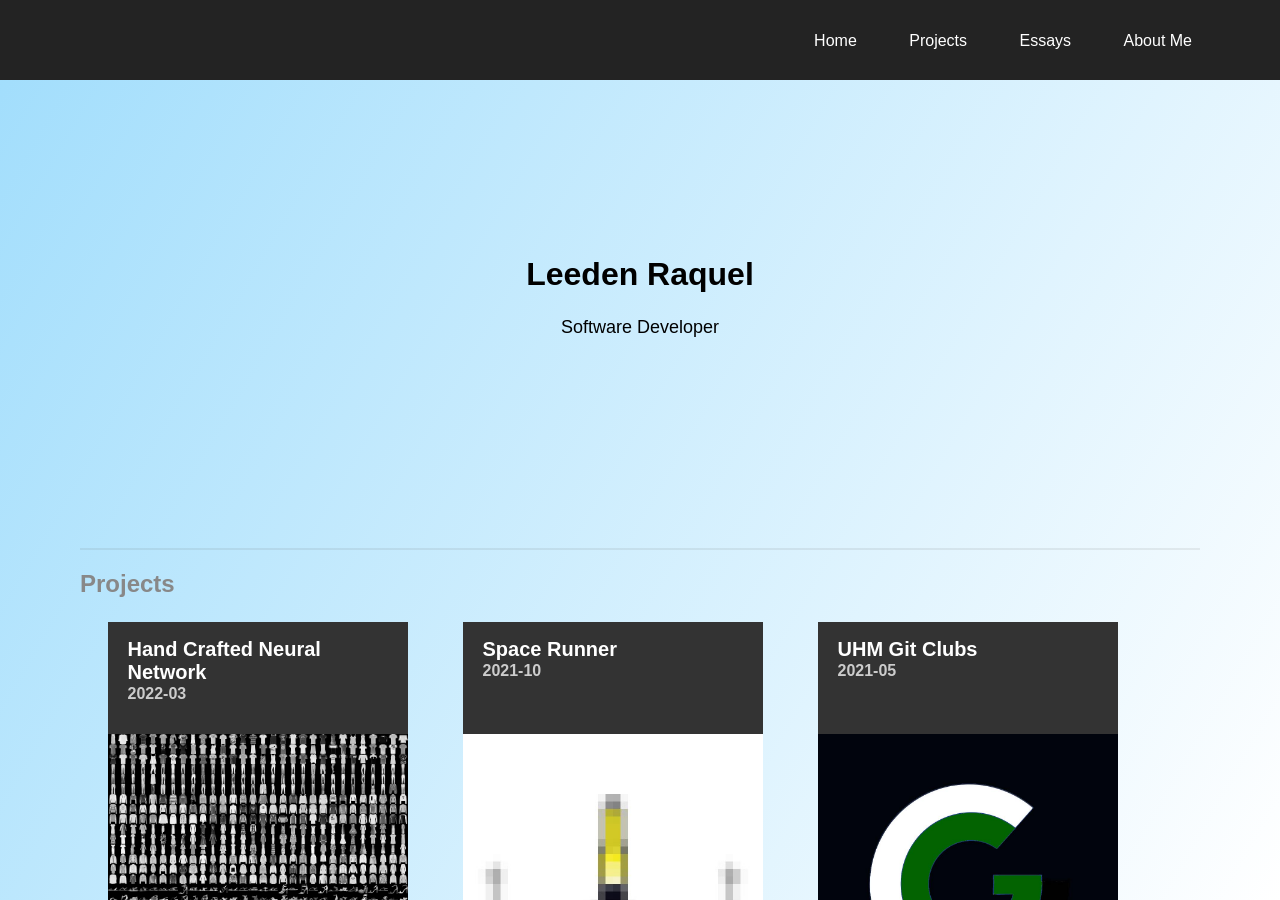
==== index.html @ 34efb91c "display about project html pages need to implement stylesheet" ====
<!-- THIS FILE IS PROGRAMATICALLY GENERATED, CHANGES TO THIS .html FILE WILL NOT SAVE-->
        <head>
            <title>Leeden R | Portfolio</title>
            <link rel="stylesheet" href="styles.css" /><link rel="stylesheet" href="home.css" /><link rel="stylesheet" href="projects/projects.css" />
            <link rel="icon" type="image/x-icon" href="images/favicon.png" />
            <meta name="viewport" content="width=device-width, initial-scale=1.0" />
        </head>
    <body><div class="background_image">
        <div class="navbar">
            <a class="menu_obj" href="#"><img class="inverted menu_button" src="images/menu.png" alt="menu button" /></a>
            <a class="navbar_obj" href="/">Home</a>
            <a class="navbar_obj" href="/projects/">Projects</a>
            <a class="navbar_obj" href="/essays/">Essays</a>
            <a class="navbar_obj" href="/about/">About Me</a>
        </div>
    <div class="site_body">
        <h1 class="centered" style="margin-top: 4em">Leeden Raquel</h1>
        <p class="centered about_body">Software Developer</p>
        <div class="hr"></div>
        <h2>Projects</h2>
        <div class="project_section">
    <a class="project_link" href="projects/neural-network.html"><div class="project_card"><p class="title">Hand Crafted Neural Network</p><p class="date">2022-03</p><img class="cover_image" src="images/fashion-mnist-sprite.png" /><p class="summary">A simple neural network without the use of common machine learning libraries.</p></div></a><a class="project_link" href="projects/space-runner.html"><div class="project_card"><p class="title">Space Runner</p><p class="date">2021-10</p><img class="cover_image" src="images/space-runner-cover.jpg" /><p class="summary">I created a simple game that uses the pygame api.</p></div></a><a class="project_link" href="projects/uhmgitclubs.html"><div class="project_card"><p class="title">UHM Git Clubs</p><p class="date">2021-05</p><img class="cover_image" src="images/uhm-git-clubs-logo-final.jpg" /><p class="summary">My team and I developed a web application that helps students at the University of Hawaii at Manoa find, join, and communicate with clubs that are available.</p></div></a>
        </div>
        <div class="hr"></div>
        <h2>Essays</h2>
        <div class="hr"></div>
    </div>
        <div class="footer">
            <div class="footer_col">
                <a class="sitemap_obj" href="/">Home</a>
                <a class="sitemap_obj" href="/projects/">Projects</a>
                <a class="sitemap_obj" href="/essays/">Essays</a>
                <a class="sitemap_obj" href="/about/">About Me</a>
            </div>
            <div class="footer_col">
                <a href="https://github.com/leedenkraquel"><img class="inverted footer_icon" src="images/github.png" alt="github logo" /></a>
                <a href="https://www.linkedin.com/in/leeden-raquel-398309183/"><img class="inverted footer_icon" src="images/linkedin.png" alt="linkedin logo" /></a>
            </div>
            <div class="footer_col">
                <p>Quote</p>
            </div>
        </div>
    </div></body>
---- styles.css ----
body {
    background-color: #eaf8ff;
    font-family: Arial;
    margin: 0;
    position: absolute;
    top: 0;
    bottom: 0;
    left: 0;
    right: 0;
}
.background_image {
    background-image: linear-gradient(120deg, #a0ddfc, #fff);
    height: 100%;
    overflow-y: scroll;
    overflow-x: hidden;
}
.navbar {
    color: #fff;
    background-color: #232323;
    left: 0;
    right: 0;
    height: 2em;
    padding-top: 2em;
    padding-bottom: 1em;
    padding-right: 3em;
    text-align: end;
    transition: 0.5s;
    z-index: 2;
}
.navbar_obj {
    display: inline;
    color: #fff;
    margin-right: 2em;
    padding: 0.5em;
    font-size: 16;
    text-decoration: none;
}
.navbar_obj:hover {
    color: #ccc;
}
.menu_obj {
    display: none;
    background-color: #232323;
    position: absolute;
    top: 0;
    right: 0;
    padding: 1em;
    transform: rotate(180deg);
    transition: 0.5s;
}
.site_body {
    padding-top: 3em;
    padding-left: 5em;
    padding-right: 5em;
    min-height: calc(100% - 15em);
}
@media screen and (max-width: 700px) {
    .navbar {
        position: absolute;
        height: auto;
        width: 0;
        top: 0;
        bottom: 0;
        left: auto;
        right: 0;
        padding-top: 3em;
        padding-right: 0;
        padding-bottom: 0;
        text-align: start;
    }
    .navbar_obj {
        display: block; 
        font-size: 0;
        margin-right: 0;
        padding-bottom: 0.5em;
        padding-left: 0.3em;
    }
    .navbar:focus-within {
        width: 7em;
    }
    .navbar:focus-within .navbar_obj {
        font-size: 20;
    }
    .menu_obj {
        display: block;
    }
    .menu_obj:focus {
        right: 6.9em;
    }
    .menu_obj:focus .menu_button{
        transform: rotate(540deg);
    }
    .menu_button {
        height: 24;
        transition: 1s;
    }
    .site_body {
        padding-top: 10em;
        padding-left: 1em;
        padding-right: 1em;
    }
}
.footer {
    background-color: #232323;
    color: #fff;
    height: 6em;
    display: grid;
    grid-template-columns: auto auto auto; 
    justify-items: center;
    align-items: center;
    font-size: 14;
    padding-top: 1em;
    padding-bottom: 1em;
}
.footer_col {
    width: 100%;
    border-right: 1px solid #555;
    text-align: center;
}
.sitemap_obj {
    padding-left: 30%;
    text-align: start;
    display: block;
    color: #fff;
    text-decoration: none;
}
.footer_icon {
    height: 2em;
    padding: 1em;
}
.inverted {
    filter: invert(1);
}
.hr {
    border-bottom: 2px solid #555;
    opacity: 0.1;
}
---- home.css ----
h2 {
    color: #888;
    margin-bottom: 1em;
}
.centered {
    text-align: center;
    justify-content: center;
}
.about_body {
    font-size: 18;
    min-height: 10em;
    margin-bottom: 3em;
    padding-left: 2em;
    padding-right: 2em;
    line-height: 1.5em;
}
.title {
    margin-top: 1em;
    margin-bottom: 0;
}
.date {
    color: #aaa;
    margin-top: 0;
    margin-bottom: 0;
}
.summary {
    margin-top: 0;
    margin-bottom: 0;
}
.labels {
    display: inline-block;
    background-color: #555;
    color: #aaa;
    border-radius: 4px;
    margin-top: 0;
    margin-bottom: 0;
    margin-right: 1px;
    padding-left: 2px;
    padding-right: 2px;
}
.link {
    display: block;
    color: #000;
    margin-top: 0;
    text-decoration: none;
}
.project_section {
    display: grid;
    justify-items: center;
    row-gap: 1em;
    padding-bottom: 1em;
    grid-template-columns: auto auto auto auto;  
}
@media screen and (max-width: 1200px) {
    .project_section {
        grid-template-columns: auto auto auto;
    }
}
@media screen and (max-width: 900px) {
    .project_section {
        grid-template-columns: auto auto;
    }
}
@media screen and (max-width: 600px) {
    .project_section {
        grid-template-columns: auto;
    }
}
---- projects/projects.css ----
.title {
    color: #fff;
    font-size: 20;
    font-weight: bold;
    text-align: start;
    margin-top: 0;
    margin-bottom: 0;
    margin-left: 1em;
    margin-right: 1em;
}
.date {
    color: #ccc;
    font-weight: 800;
    text-align: start;
    margin-top: 1px;
    margin-left: 20px;
}
.cover_image {
    position: absolute;
    bottom: 0;
    left: 0;
    width: 300px;
    z-index: 1;
}
.summary {
    background-color: #333;
    color: #fff;
    text-align: center;
    margin: 0;
    padding-top: 10em;
    padding-left: 1em;
    padding-right: 1em;
    position: absolute;
    top: 0;
    bottom: 0;
    left: 0;
    right: 0;
    opacity: 0%;
    transition: 0.5s;
    z-index: 2;
}
.summary:hover {
    opacity: 100%;
}
.project_page {
    display: grid;
    justify-items: center;
    row-gap: 2em;
    padding-bottom: 3em;
    grid-template-columns: auto auto auto auto;  
}
@media screen and (max-width: 1200px) {
    .project_page {
        grid-template-columns: auto auto auto;
    }
}
@media screen and (max-width: 900px) {
    .project_page {
        grid-template-columns: auto auto;
    }
}
@media screen and (max-width: 600px) {
    .project_page {
        grid-template-columns: auto;
    }
}
.project_card {
    background-color: #333;
    padding-top: 1em;
    padding-bottom: 1em;
    height: 380px;
    width: 300px;
    position: relative;
}
.project_card:hover {
    transform: translate(2px, -2px);
    box-shadow: -2px 2px 10px #222
}
.project_link {
    text-decoration: none;
}
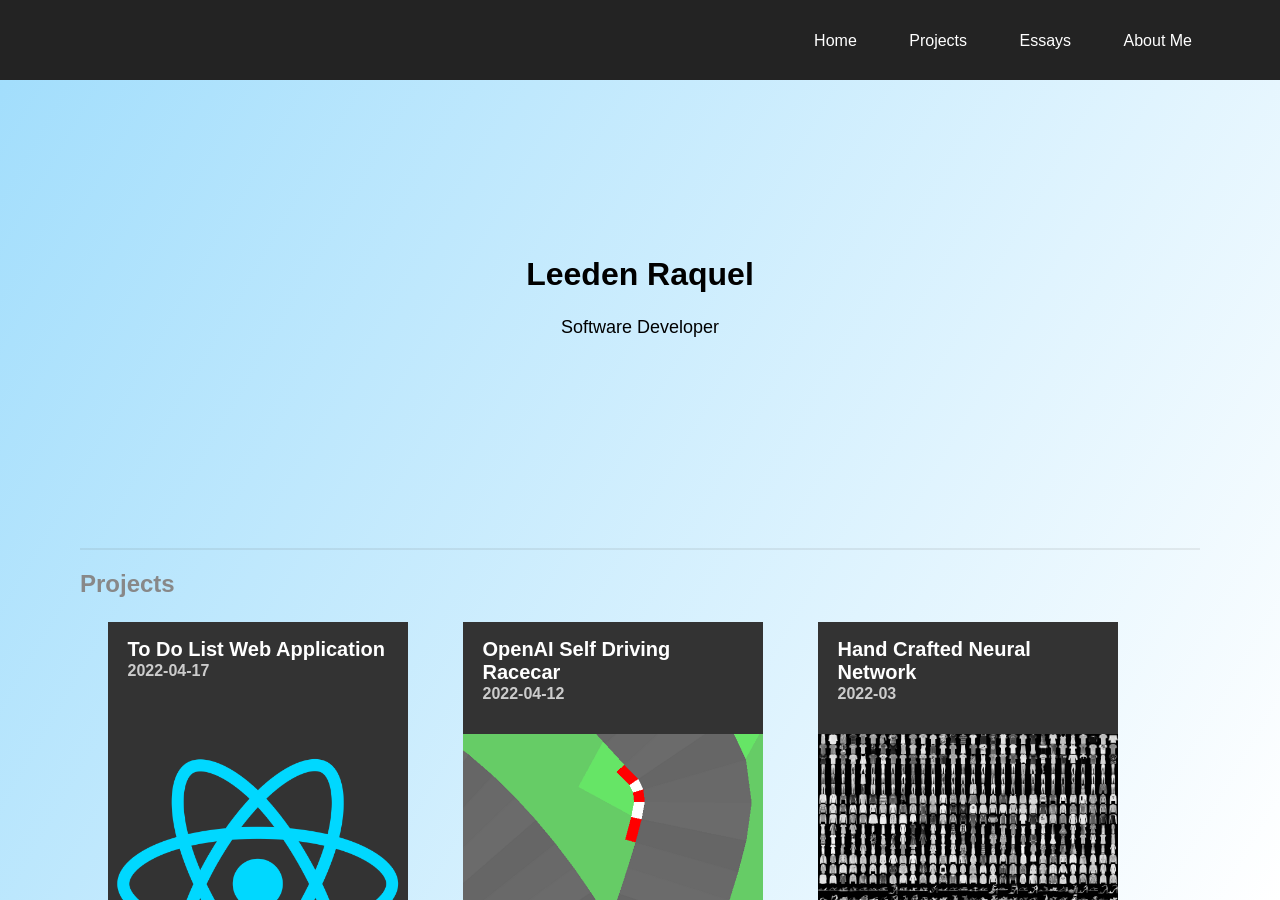
==== commit 77ef0116: "finished project page section" ====
--- a/index.html
+++ b/index.html
@@ -19,7 +19,7 @@
         <div class="hr"></div>
         <h2>Projects</h2>
         <div class="project_section">
-    <a class="project_link" href="projects/neural-network.html"><div class="project_card"><p class="title">Hand Crafted Neural Network</p><p class="date">2022-03</p><img class="cover_image" src="images/fashion-mnist-sprite.png" /><p class="summary">A simple neural network without the use of common machine learning libraries.</p></div></a><a class="project_link" href="projects/space-runner.html"><div class="project_card"><p class="title">Space Runner</p><p class="date">2021-10</p><img class="cover_image" src="images/space-runner-cover.jpg" /><p class="summary">I created a simple game that uses the pygame api.</p></div></a><a class="project_link" href="projects/uhmgitclubs.html"><div class="project_card"><p class="title">UHM Git Clubs</p><p class="date">2021-05</p><img class="cover_image" src="images/uhm-git-clubs-logo-final.jpg" /><p class="summary">My team and I developed a web application that helps students at the University of Hawaii at Manoa find, join, and communicate with clubs that are available.</p></div></a>
+    <a class="project_link" href="projects/to-do-list.html"><div class="project_card"><p class="title">To Do List Web Application</p><p class="date">2022-04-17</p><img class="cover_image" src="images/react-logo.png" /><div class="project_card_overlay"><p class="summary">A web app that was able to house the to do lists of multiple users.</p><p class="label">Javascript</p><p class="label">AWS</p><p class="label">ReactJS</p></div></div></a><a class="project_link" href="projects/racecar.html"><div class="project_card"><p class="title">OpenAI Self Driving Racecar</p><p class="date">2022-04-12</p><img class="cover_image" src="images/racecar-cover.png" /><div class="project_card_overlay"><p class="summary">A neural network that drives a racecar around a racetrack.</p><p class="label">Python</p><p class="label">Numpy</p><p class="label">Neural Networks</p><p class="label">Machine Learning</p><p class="label">Keras</p><p class="label">SKlearn</p></div></div></a><a class="project_link" href="projects/neural-network.html"><div class="project_card"><p class="title">Hand Crafted Neural Network</p><p class="date">2022-03</p><img class="cover_image" src="images/fashion-mnist-sprite.png" /><div class="project_card_overlay"><p class="summary">A simple neural network without the use of common machine learning libraries.</p><p class="label">Python</p><p class="label">Numpy</p><p class="label">Neural Networks</p><p class="label">Machine Learning</p></div></div></a>
         </div>
         <div class="hr"></div>
         <h2>Essays</h2>
--- a/styles.css
+++ b/styles.css
@@ -52,7 +52,7 @@
     padding-top: 3em;
     padding-left: 5em;
     padding-right: 5em;
-    min-height: calc(100% - 15em);
+    min-height: calc(100% - 11em);
 }
 @media screen and (max-width: 700px) {
     .navbar {
@@ -95,7 +95,7 @@
         transition: 1s;
     }
     .site_body {
-        padding-top: 10em;
+        padding-top: 5em;
         padding-left: 1em;
         padding-right: 1em;
     }
--- a/projects/projects.css
+++ b/projects/projects.css
@@ -20,11 +20,10 @@
     bottom: 0;
     left: 0;
     width: 300px;
-    z-index: 1;
+    z-index: 0;
 }
-.summary {
+.project_card_overlay {
     background-color: #333;
-    color: #fff;
     text-align: center;
     margin: 0;
     padding-top: 10em;
@@ -37,9 +36,22 @@
     right: 0;
     opacity: 0%;
     transition: 0.5s;
-    z-index: 2;
 }
-.summary:hover {
+.summary {
+    color: #fff;
+}
+.label {
+    display: inline-block;
+    background-color: #999;
+    color: #fff;
+    border-radius: 4px;
+    margin-top: 0;
+    margin-bottom: 0;
+    margin-right: 3px;
+    padding-left: 2px;
+    padding-right: 2px;
+}
+.project_card_overlay:hover {
     opacity: 100%;
 }
 .project_page {
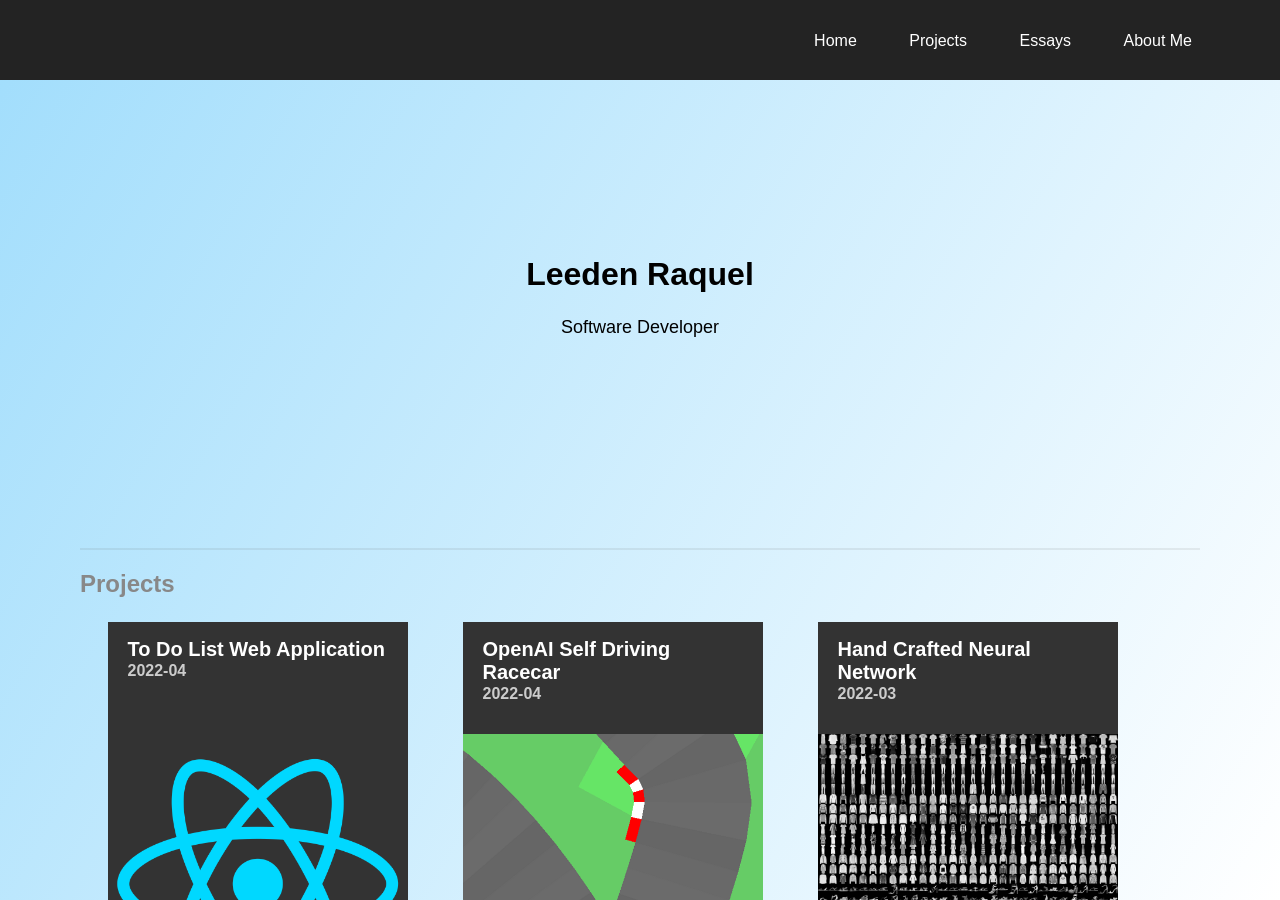
==== commit 781ce31d: "Continuous Integration Build" ====
--- a/index.html
+++ b/index.html
@@ -19,7 +19,7 @@
         <div class="hr"></div>
         <h2>Projects</h2>
         <div class="project_section">
-    <a class="project_link" href="projects/to-do-list.html"><div class="project_card"><p class="title">To Do List Web Application</p><p class="date">2022-04-17</p><img class="cover_image" src="images/react-logo.png" /><div class="project_card_overlay"><p class="summary">A web app that was able to house the to do lists of multiple users.</p><p class="label">Javascript</p><p class="label">AWS</p><p class="label">ReactJS</p></div></div></a><a class="project_link" href="projects/racecar.html"><div class="project_card"><p class="title">OpenAI Self Driving Racecar</p><p class="date">2022-04-12</p><img class="cover_image" src="images/racecar-cover.png" /><div class="project_card_overlay"><p class="summary">A neural network that drives a racecar around a racetrack.</p><p class="label">Python</p><p class="label">Numpy</p><p class="label">Neural Networks</p><p class="label">Machine Learning</p><p class="label">Keras</p><p class="label">SKlearn</p></div></div></a><a class="project_link" href="projects/neural-network.html"><div class="project_card"><p class="title">Hand Crafted Neural Network</p><p class="date">2022-03</p><img class="cover_image" src="images/fashion-mnist-sprite.png" /><div class="project_card_overlay"><p class="summary">A simple neural network without the use of common machine learning libraries.</p><p class="label">Python</p><p class="label">Numpy</p><p class="label">Neural Networks</p><p class="label">Machine Learning</p></div></div></a>
+    <a class="project_link" href="projects/to-do-list.html"><div class="project_card"><p class="title">To Do List Web Application</p><p class="date">2022-04</p><img class="cover_image" src="images/react-logo.png" /><div class="project_card_overlay"><p class="summary">A web app that was able to house the to do lists of multiple users.</p><p class="label">Javascript</p><p class="label">AWS</p><p class="label">ReactJS</p></div></div></a><a class="project_link" href="projects/racecar.html"><div class="project_card"><p class="title">OpenAI Self Driving Racecar</p><p class="date">2022-04</p><img class="cover_image" src="images/racecar-cover.png" /><div class="project_card_overlay"><p class="summary">A neural network that drives a racecar around a racetrack.</p><p class="label">Python</p><p class="label">Numpy</p><p class="label">Neural Networks</p><p class="label">Machine Learning</p><p class="label">Keras</p><p class="label">SKlearn</p></div></div></a><a class="project_link" href="projects/neural-network.html"><div class="project_card"><p class="title">Hand Crafted Neural Network</p><p class="date">2022-03</p><img class="cover_image" src="images/fashion-mnist-sprite.png" /><div class="project_card_overlay"><p class="summary">A simple neural network without the use of common machine learning libraries.</p><p class="label">Python</p><p class="label">Numpy</p><p class="label">Neural Networks</p><p class="label">Machine Learning</p></div></div></a>
         </div>
         <div class="hr"></div>
         <h2>Essays</h2>
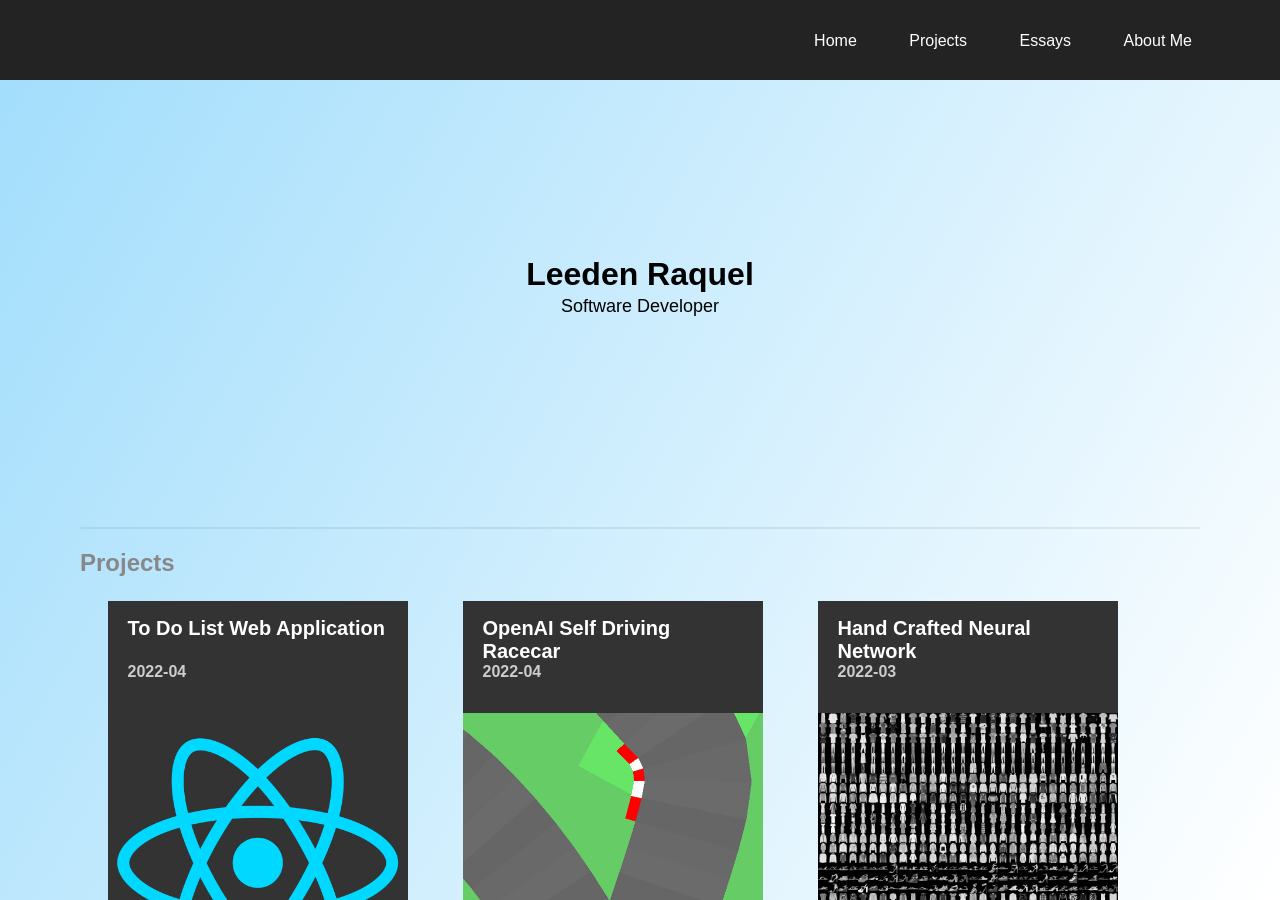
==== commit 61eab0cd: "update home page" ====
--- a/index.html
+++ b/index.html
@@ -1,7 +1,7 @@
 <!-- THIS FILE IS PROGRAMATICALLY GENERATED, CHANGES TO THIS .html FILE WILL NOT SAVE-->
         <head>
             <title>Leeden R | Portfolio</title>
-            <link rel="stylesheet" href="styles.css" /><link rel="stylesheet" href="home.css" /><link rel="stylesheet" href="projects/projects.css" />
+            <link rel="stylesheet" href="styles.css" /><link rel="stylesheet" href="home.css" /><link rel="stylesheet" href="projects/projects.css" /><link rel="stylesheet" href="essays/essays.css" />
             <link rel="icon" type="image/x-icon" href="images/favicon.png" />
             <meta name="viewport" content="width=device-width, initial-scale=1.0" />
         </head>
@@ -23,6 +23,8 @@
         </div>
         <div class="hr"></div>
         <h2>Essays</h2>
+        <div class="essay_section">
+    <a class="essay_link" href="essays/getting-it-done.html"><div class="essay_card"><p class="title">The Minor Details of Software Engineering</p><p class="date">2021-05</p><p class="summary">Any person who has gone through education knows of projects. Often people see projects in just the light of school projects. However, projects bleed through schooling into the workforce in nearly every career. Making a new billboard design, introducing a bug fix in a program, or performing a mass sanitization of a workspace, can all be considered projects. For the scope of software engineering, a project is usually considered to be the end product that is delivered to the consumer. The project is often built up in the form of many smaller tasks, these tasks may be small, but there are often an extremely large number of them. The amount of time it would take a single person to complete all these tasks is simply not efficient. Instead, most projects are handled by a group. But, the problem with working as a group is the coordination and organization required to accomplish the goal well. </p><div class="labels_section"><p class="label">Software Engineering</p><p class="label">Project Management</p><p class="label">Ethics</p></div></div></a><a class="essay_link" href="essays/design-patterns.html"><div class="essay_card"><p class="title">Importance of Design Patterns</p><p class="date">2021-04</p><p class="summary">Many software developers and engineers know that there are a few guidelines that should be followed when making a program. These include things like formatting, coding style, and design patterns. These are just some of the many properties that programmers keep in mind when making their programs. Although there are many, this essay will discuss design patterns, what they are, why they are useful, and some examples.</p><div class="labels_section"><p class="label">Software Engineering</p></div></div></a><a class="essay_link" href="essays/ui-development.html"><div class="essay_card"><p class="title">Who uses UI?</p><p class="date">2021-02</p><p class="summary">This is a webpage, and a rather basic one at it. Many people who peruse the web rarely see a webpage that looks like this because people who develop webpages usually have standards for themselves. Webpages are known to look much better than this and have much more color, style, attitude, and pazzazz. Take Google.com for example. This webpage is often a simple webpage but on rather frequent occasions becomes a digital mural to some day, person, or event. This is what is known as UI design. A user-interface design, made to interact with the user. However, if you've ever tried to make a webpage yourself, a simple website like the Google has made famous is not necessarily a simple task.</p><div class="labels_section"><p class="label">Software Engineering</p><p class="label">UI</p><p class="label">Web Design</p></div></div></a></div>
         <div class="hr"></div>
     </div>
         <div class="footer">
--- a/styles.css
+++ b/styles.css
@@ -135,3 +135,52 @@
     border-bottom: 2px solid #555;
     opacity: 0.1;
 }
+
+.ui:active {
+    position: absolute;
+    top: 10%;
+    left: 0;
+    height: auto;
+    width: auto;
+    max-width: 100%;
+    background-color: #ddd;
+}
+.fluid {
+    width: 100%;
+}
+.rounded {
+    border-radius: 15px;
+}
+.circular {
+    aspect-ratio: 1 / 1;
+    border-radius: 50%;
+}
+.left {
+    float: left;
+    margin-right: 1em;
+}
+.right {
+    float: right;
+    margin-left: 1em;
+}
+.tiny {
+    width: 5%;
+}
+.small {
+    width: 15%;
+}
+.medium {
+    width: 30%;
+}
+.large {
+    width: 75%;
+}
+.avatar {
+    height: 2em;
+    width: 2em;
+    border-radius: 50%;
+}
+.centered {
+    display: block;
+    margin: auto;
+}
--- a/home.css
+++ b/home.css
@@ -51,8 +51,18 @@
     padding-bottom: 1em;
     grid-template-columns: auto auto auto auto;  
 }
+.essay_section {
+    display: grid;
+    justify-items: center;
+    row-gap: 1em;
+    padding-bottom: 1em;
+    grid-template-columns: auto auto auto auto;  
+}
 @media screen and (max-width: 1200px) {
     .project_section {
+        grid-template-columns: auto auto auto;
+    }
+    .essay_section {
         grid-template-columns: auto auto auto;
     }
 }
@@ -60,9 +70,15 @@
     .project_section {
         grid-template-columns: auto auto;
     }
+    .essay_section {
+        grid-template-columns: auto auto;
+    }
 }
 @media screen and (max-width: 600px) {
     .project_section {
         grid-template-columns: auto;
     }
+    .essay_section {
+        grid-template-columns: auto;
+    }
 }
--- a/essays/essays.css
+++ b/essays/essays.css
@@ -0,0 +1,90 @@
+.title {
+    color: #fff;
+    font-size: 20;
+    font-weight: bold;
+    text-align: start;
+    height: 2.25em;
+    margin-top: 0;
+    margin-bottom: 0;
+    margin-left: 1em;
+    margin-right: 1em;
+}
+.date {
+    color: #ccc;
+    font-weight: 800;
+    text-align: start;
+    margin-top: 1px;
+    margin-left: 20px;
+}
+.cover_image {
+    position: absolute;
+    bottom: 0;
+    left: 0;
+    width: 300px;
+    z-index: 0;
+}
+.summary {
+    color: #fff;
+    height: 63%;
+    margin-bottom: 0.5em;
+    padding-top: 0.5em;
+    padding-left: 1em;
+    padding-right: 1em;
+    overflow-y: hidden;
+    border-top: 2px solid #555;
+}
+.labels_section {
+    margin-left: 1em;
+    margin-right: 1em;
+    padding-top: 0.5em;
+    border-top: 2px solid #555;
+}
+.label {
+    display: inline-block;
+    bottom: 0;
+    background-color: #999;
+    color: #fff;
+    border-radius: 4px;
+    margin-top: 0;
+    margin-bottom: 0;
+    margin-right: 3px;
+    padding-left: 2px;
+    padding-right: 2px;
+}
+.essay_page {
+    display: grid;
+    justify-items: center;
+    row-gap: 2em;
+    padding-bottom: 3em;
+    grid-template-columns: auto auto auto auto;  
+}
+@media screen and (max-width: 1200px) {
+    .essay_page {
+        grid-template-columns: auto auto auto;
+    }
+}
+@media screen and (max-width: 900px) {
+    .essay_page {
+        grid-template-columns: auto auto;
+    }
+}
+@media screen and (max-width: 600px) {
+    .essay_page {
+        grid-template-columns: auto;
+    }
+}
+.essay_card {
+    background-color: #333;
+    padding-top: 1em;
+    padding-bottom: 1em;
+    height: 380px;
+    width: 300px;
+    position: relative;
+}
+.essay_card:hover {
+    transform: translate(2px, -2px);
+    box-shadow: -2px 2px 10px #222
+}
+.essay_link {
+    text-decoration: none;
+}
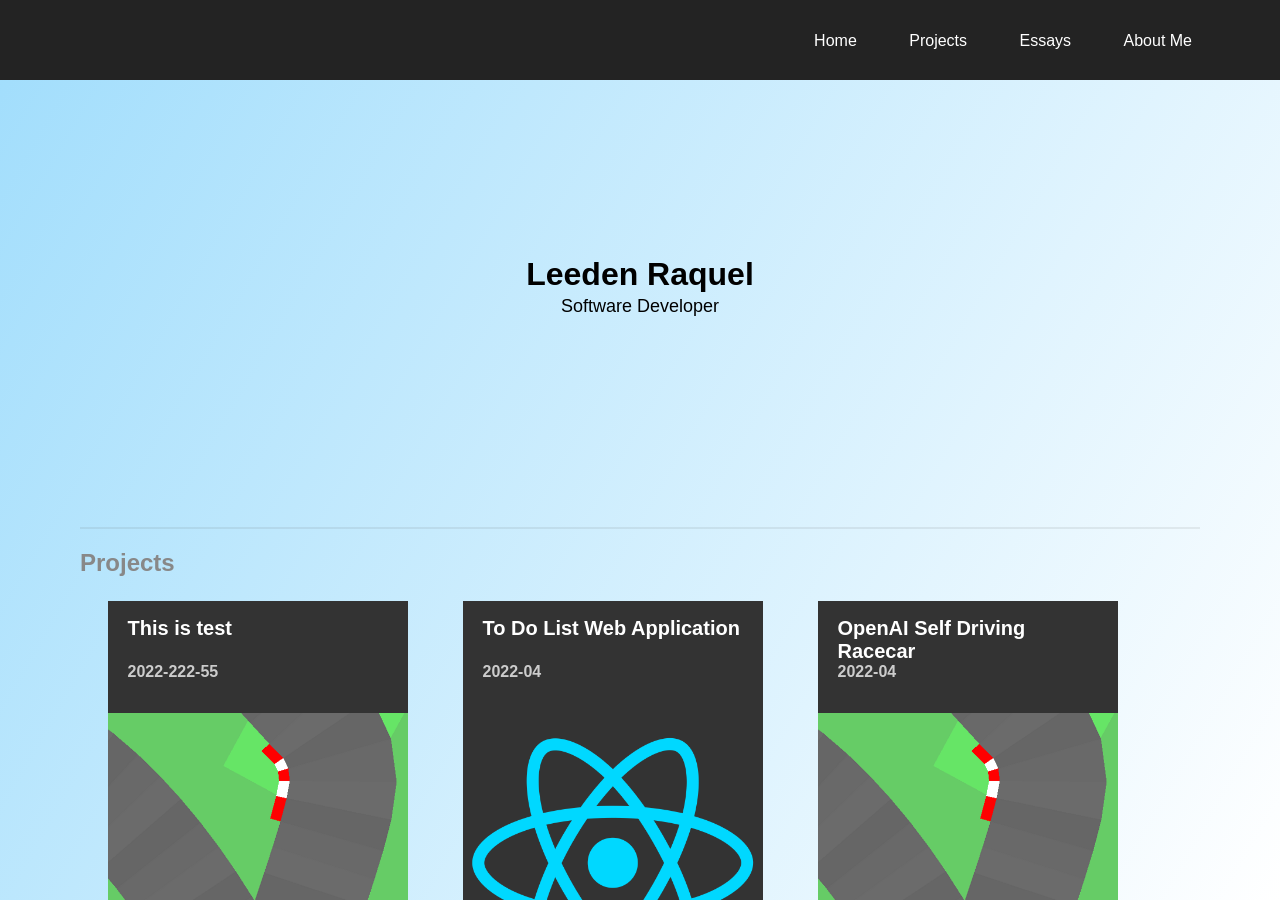
==== commit 5ded9ef0: "Continuous Integration Build" ====
--- a/index.html
+++ b/index.html
@@ -19,12 +19,14 @@
         <div class="hr"></div>
         <h2>Projects</h2>
         <div class="project_section">
-    <a class="project_link" href="projects/to-do-list.html"><div class="project_card"><p class="title">To Do List Web Application</p><p class="date">2022-04</p><img class="cover_image" src="images/react-logo.png" /><div class="project_card_overlay"><p class="summary">A web app that was able to house the to do lists of multiple users.</p><p class="label">Javascript</p><p class="label">AWS</p><p class="label">ReactJS</p></div></div></a><a class="project_link" href="projects/racecar.html"><div class="project_card"><p class="title">OpenAI Self Driving Racecar</p><p class="date">2022-04</p><img class="cover_image" src="images/racecar-cover.png" /><div class="project_card_overlay"><p class="summary">A neural network that drives a racecar around a racetrack.</p><p class="label">Python</p><p class="label">Numpy</p><p class="label">Neural Networks</p><p class="label">Machine Learning</p><p class="label">Keras</p><p class="label">SKlearn</p></div></div></a><a class="project_link" href="projects/neural-network.html"><div class="project_card"><p class="title">Hand Crafted Neural Network</p><p class="date">2022-03</p><img class="cover_image" src="images/fashion-mnist-sprite.png" /><div class="project_card_overlay"><p class="summary">A simple neural network without the use of common machine learning libraries.</p><p class="label">Python</p><p class="label">Numpy</p><p class="label">Neural Networks</p><p class="label">Machine Learning</p></div></div></a>
+    <a class="project_link" href="projects/test.html"><div class="project_card"><p class="title">This is  test</p><p class="date">2022-222-55</p><img class="cover_image" src="images/racecar-cover.png" /><div class="project_card_overlay"><p class="summary">This is a test to see if the project is generated properly</p><p class="label">Python</p></div></div></a><a class="project_link" href="projects/to-do-list.html"><div class="project_card"><p class="title">To Do List Web Application</p><p class="date">2022-04</p><img class="cover_image" src="images/react-logo.png" /><div class="project_card_overlay"><p class="summary">A web app that was able to house the to do lists of multiple users.</p><p class="label">Javascript</p><p class="label">AWS</p><p class="label">ReactJS</p></div></div></a><a class="project_link" href="projects/racecar.html"><div class="project_card"><p class="title">OpenAI Self Driving Racecar</p><p class="date">2022-04</p><img class="cover_image" src="images/racecar-cover.png" /><div class="project_card_overlay"><p class="summary">A neural network that drives a racecar around a racetrack.</p><p class="label">Python</p><p class="label">Numpy</p><p class="label">Neural Networks</p><p class="label">Machine Learning</p><p class="label">Keras</p><p class="label">SKlearn</p></div></div></a>
         </div>
+        <a class="see_more" href="projects/">See more...</a>
         <div class="hr"></div>
         <h2>Essays</h2>
         <div class="essay_section">
     <a class="essay_link" href="essays/getting-it-done.html"><div class="essay_card"><p class="title">The Minor Details of Software Engineering</p><p class="date">2021-05</p><p class="summary">Any person who has gone through education knows of projects. Often people see projects in just the light of school projects. However, projects bleed through schooling into the workforce in nearly every career. Making a new billboard design, introducing a bug fix in a program, or performing a mass sanitization of a workspace, can all be considered projects. For the scope of software engineering, a project is usually considered to be the end product that is delivered to the consumer. The project is often built up in the form of many smaller tasks, these tasks may be small, but there are often an extremely large number of them. The amount of time it would take a single person to complete all these tasks is simply not efficient. Instead, most projects are handled by a group. But, the problem with working as a group is the coordination and organization required to accomplish the goal well. </p><div class="labels_section"><p class="label">Software Engineering</p><p class="label">Project Management</p><p class="label">Ethics</p></div></div></a><a class="essay_link" href="essays/design-patterns.html"><div class="essay_card"><p class="title">Importance of Design Patterns</p><p class="date">2021-04</p><p class="summary">Many software developers and engineers know that there are a few guidelines that should be followed when making a program. These include things like formatting, coding style, and design patterns. These are just some of the many properties that programmers keep in mind when making their programs. Although there are many, this essay will discuss design patterns, what they are, why they are useful, and some examples.</p><div class="labels_section"><p class="label">Software Engineering</p></div></div></a><a class="essay_link" href="essays/ui-development.html"><div class="essay_card"><p class="title">Who uses UI?</p><p class="date">2021-02</p><p class="summary">This is a webpage, and a rather basic one at it. Many people who peruse the web rarely see a webpage that looks like this because people who develop webpages usually have standards for themselves. Webpages are known to look much better than this and have much more color, style, attitude, and pazzazz. Take Google.com for example. This webpage is often a simple webpage but on rather frequent occasions becomes a digital mural to some day, person, or event. This is what is known as UI design. A user-interface design, made to interact with the user. However, if you've ever tried to make a webpage yourself, a simple website like the Google has made famous is not necessarily a simple task.</p><div class="labels_section"><p class="label">Software Engineering</p><p class="label">UI</p><p class="label">Web Design</p></div></div></a></div>
+        <a class="see_more" href="essays/">See more...</a>
         <div class="hr"></div>
     </div>
         <div class="footer">
--- a/home.css
+++ b/home.css
@@ -81,4 +81,8 @@
     .essay_section {
         grid-template-columns: auto;
     }
+}
+.see_more {
+    display: block;
+    text-align: end;
 }
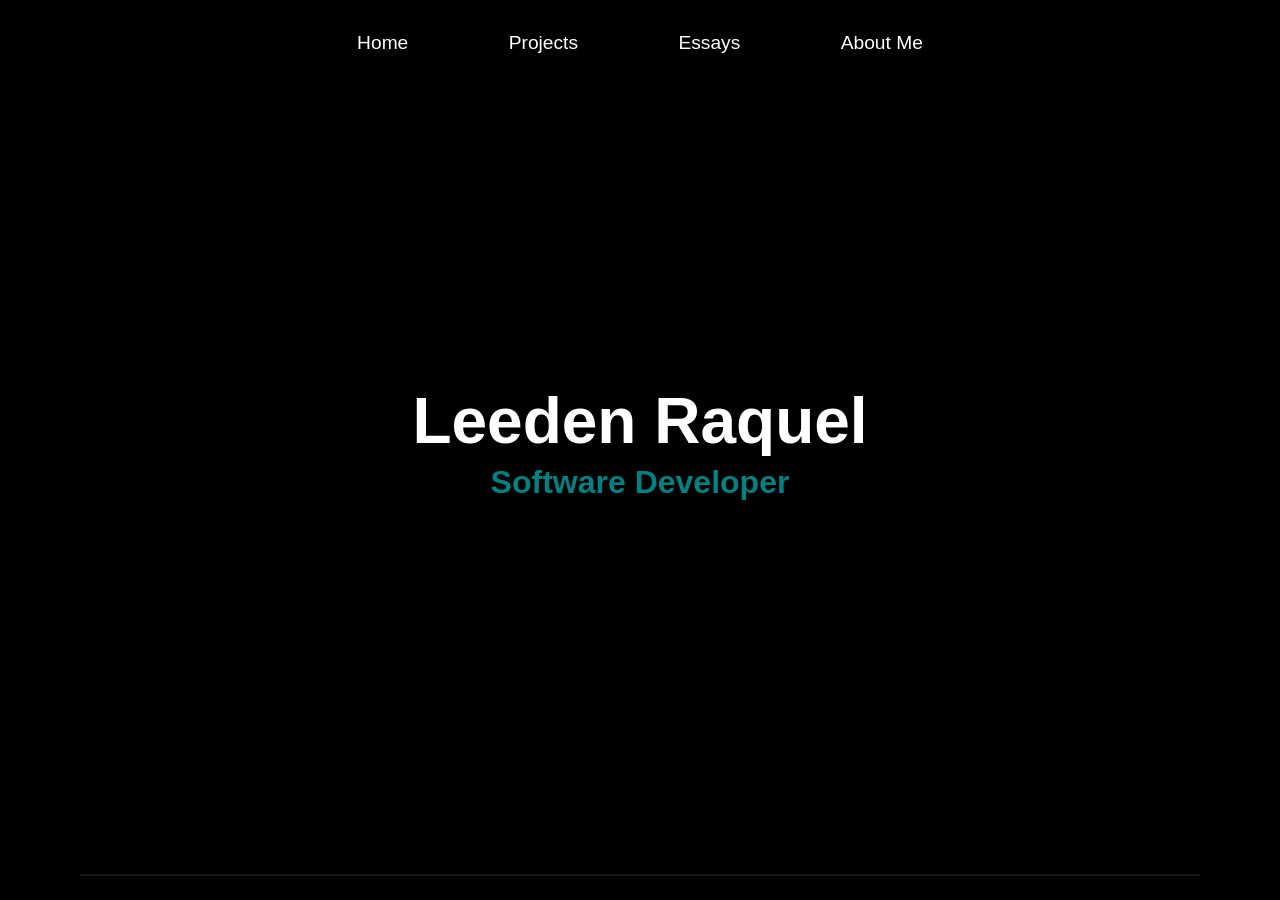
==== commit 149af2cf: "makeover" ====
--- a/index.html
+++ b/index.html
@@ -14,18 +14,20 @@
             <a class="navbar_obj" href="/about/">About Me</a>
         </div>
     <div class="site_body">
-        <h1 class="centered" style="margin-top: 4em">Leeden Raquel</h1>
-        <p class="centered about_body">Software Developer</p>
+        <div>
+            <h1 class="centered about_header">Leeden Raquel</h1>
+            <p class="centered about_body">Software Developer</p>
+        </div>
         <div class="hr"></div>
         <h2>Projects</h2>
         <div class="project_section">
-    <a class="project_link" href="projects/test.html"><div class="project_card"><p class="title">This is  test</p><p class="date">2022-222-55</p><img class="cover_image" src="images/racecar-cover.png" /><div class="project_card_overlay"><p class="summary">This is a test to see if the project is generated properly</p><p class="label">Python</p></div></div></a><a class="project_link" href="projects/to-do-list.html"><div class="project_card"><p class="title">To Do List Web Application</p><p class="date">2022-04</p><img class="cover_image" src="images/react-logo.png" /><div class="project_card_overlay"><p class="summary">A web app that was able to house the to do lists of multiple users.</p><p class="label">Javascript</p><p class="label">AWS</p><p class="label">ReactJS</p></div></div></a><a class="project_link" href="projects/racecar.html"><div class="project_card"><p class="title">OpenAI Self Driving Racecar</p><p class="date">2022-04</p><img class="cover_image" src="images/racecar-cover.png" /><div class="project_card_overlay"><p class="summary">A neural network that drives a racecar around a racetrack.</p><p class="label">Python</p><p class="label">Numpy</p><p class="label">Neural Networks</p><p class="label">Machine Learning</p><p class="label">Keras</p><p class="label">SKlearn</p></div></div></a>
+    <a class="project_link" href="projects/pokemon-gan.html"><div class="project_card"><p class="title">Pokemon GAN</p><p class="date">2022-05</p><img class="cover_image" src="images/generated-pokemon-0.png" /><div class="project_card_overlay"><p class="summary">A neural network that intended to create new pokemon that do not exist.</p><p class="label">Python</p><p class="label">Numpy</p><p class="label">Neural Networks</p><p class="label">Machine Learning</p><p class="label">Generative Adversarial Network</p></div></div></a><a class="project_link" href="projects/racecar.html"><div class="project_card"><p class="title">OpenAI Self Driving Racecar</p><p class="date">2022-04</p><img class="cover_image" src="images/racecar-cover.png" /><div class="project_card_overlay"><p class="summary">A neural network that drives a racecar around a racetrack.</p><p class="label">Python</p><p class="label">Numpy</p><p class="label">Neural Networks</p><p class="label">Machine Learning</p><p class="label">Keras</p><p class="label">SKlearn</p></div></div></a><a class="project_link" href="projects/neural-network.html"><div class="project_card"><p class="title">Hand Crafted Neural Network</p><p class="date">2022-03</p><img class="cover_image" src="images/fashion-mnist-sprite.png" /><div class="project_card_overlay"><p class="summary">A simple neural network without the use of common machine learning libraries.</p><p class="label">Python</p><p class="label">Numpy</p><p class="label">Neural Networks</p><p class="label">Machine Learning</p></div></div></a>
         </div>
         <a class="see_more" href="projects/">See more...</a>
         <div class="hr"></div>
         <h2>Essays</h2>
         <div class="essay_section">
-    <a class="essay_link" href="essays/getting-it-done.html"><div class="essay_card"><p class="title">The Minor Details of Software Engineering</p><p class="date">2021-05</p><p class="summary">Any person who has gone through education knows of projects. Often people see projects in just the light of school projects. However, projects bleed through schooling into the workforce in nearly every career. Making a new billboard design, introducing a bug fix in a program, or performing a mass sanitization of a workspace, can all be considered projects. For the scope of software engineering, a project is usually considered to be the end product that is delivered to the consumer. The project is often built up in the form of many smaller tasks, these tasks may be small, but there are often an extremely large number of them. The amount of time it would take a single person to complete all these tasks is simply not efficient. Instead, most projects are handled by a group. But, the problem with working as a group is the coordination and organization required to accomplish the goal well. </p><div class="labels_section"><p class="label">Software Engineering</p><p class="label">Project Management</p><p class="label">Ethics</p></div></div></a><a class="essay_link" href="essays/design-patterns.html"><div class="essay_card"><p class="title">Importance of Design Patterns</p><p class="date">2021-04</p><p class="summary">Many software developers and engineers know that there are a few guidelines that should be followed when making a program. These include things like formatting, coding style, and design patterns. These are just some of the many properties that programmers keep in mind when making their programs. Although there are many, this essay will discuss design patterns, what they are, why they are useful, and some examples.</p><div class="labels_section"><p class="label">Software Engineering</p></div></div></a><a class="essay_link" href="essays/ui-development.html"><div class="essay_card"><p class="title">Who uses UI?</p><p class="date">2021-02</p><p class="summary">This is a webpage, and a rather basic one at it. Many people who peruse the web rarely see a webpage that looks like this because people who develop webpages usually have standards for themselves. Webpages are known to look much better than this and have much more color, style, attitude, and pazzazz. Take Google.com for example. This webpage is often a simple webpage but on rather frequent occasions becomes a digital mural to some day, person, or event. This is what is known as UI design. A user-interface design, made to interact with the user. However, if you've ever tried to make a webpage yourself, a simple website like the Google has made famous is not necessarily a simple task.</p><div class="labels_section"><p class="label">Software Engineering</p><p class="label">UI</p><p class="label">Web Design</p></div></div></a></div>
+    <a class="essay_link" href="essays/neural-networks.html"><div class="essay_card"><p class="title">What are Neural Networks?</p><p class="date">2022-08</p><p class="summary">Since the creation of the computer in 1946, engineers have been innovating and improving on the basic design to the point where these computers are incomparable to those of the past. In the past, computers were considered to be tools to assist people in making complex calculations so that they might to their job better. In more recent years, we have developed computers to the point were we can expect them to do much more complex calculations. The most desirable of which is making decisions.</p><div class="labels_section"><p class="label">Machine Learning</p><p class="label">Artificial Intelligence</p></div></div></a><a class="essay_link" href="essays/getting-it-done.html"><div class="essay_card"><p class="title">The Minor Details of Software Engineering</p><p class="date">2021-05</p><p class="summary">Any person who has gone through education knows of projects. Often people see projects in just the light of school projects. However, projects bleed through schooling into the workforce in nearly every career. Making a new billboard design, introducing a bug fix in a program, or performing a mass sanitization of a workspace, can all be considered projects. For the scope of software engineering, a project is usually considered to be the end product that is delivered to the consumer. The project is often built up in the form of many smaller tasks, these tasks may be small, but there are often an extremely large number of them. The amount of time it would take a single person to complete all these tasks is simply not efficient. Instead, most projects are handled by a group. But, the problem with working as a group is the coordination and organization required to accomplish the goal well. </p><div class="labels_section"><p class="label">Software Engineering</p><p class="label">Project Management</p><p class="label">Ethics</p></div></div></a><a class="essay_link" href="essays/design-patterns.html"><div class="essay_card"><p class="title">Importance of Design Patterns</p><p class="date">2021-04</p><p class="summary">Many software developers and engineers know that there are a few guidelines that should be followed when making a program. These include things like formatting, coding style, and design patterns. These are just some of the many properties that programmers keep in mind when making their programs. Although there are many, this essay will discuss design patterns, what they are, why they are useful, and some examples.</p><div class="labels_section"><p class="label">Software Engineering</p></div></div></a></div>
         <a class="see_more" href="essays/">See more...</a>
         <div class="hr"></div>
     </div>
--- a/styles.css
+++ b/styles.css
@@ -1,5 +1,4 @@
 body {
-    background-color: #eaf8ff;
     font-family: Arial;
     margin: 0;
     position: absolute;
@@ -9,21 +8,18 @@
     right: 0;
 }
 .background_image {
-    background-image: linear-gradient(120deg, #a0ddfc, #fff);
+    background-color: #000;
     height: 100%;
     overflow-y: scroll;
     overflow-x: hidden;
 }
 .navbar {
-    color: #fff;
-    background-color: #232323;
     left: 0;
     right: 0;
     height: 2em;
     padding-top: 2em;
     padding-bottom: 1em;
-    padding-right: 3em;
-    text-align: end;
+    text-align: center;
     transition: 0.5s;
     z-index: 2;
 }
@@ -31,16 +27,17 @@
     display: inline;
     color: #fff;
     margin-right: 2em;
+    margin-left: 2em;
     padding: 0.5em;
-    font-size: 16;
+    font-size: 1.2rem;
     text-decoration: none;
+    transition: 0.5s;
 }
 .navbar_obj:hover {
-    color: #ccc;
+    color: teal;
 }
 .menu_obj {
     display: none;
-    background-color: #232323;
     position: absolute;
     top: 0;
     right: 0;
@@ -49,6 +46,7 @@
     transition: 0.5s;
 }
 .site_body {
+    color: #fff;
     padding-top: 3em;
     padding-left: 5em;
     padding-right: 5em;
@@ -70,7 +68,7 @@
     }
     .navbar_obj {
         display: block; 
-        font-size: 0;
+        margin-left: 0;
         margin-right: 0;
         padding-bottom: 0.5em;
         padding-left: 0.3em;
@@ -79,7 +77,7 @@
         width: 7em;
     }
     .navbar:focus-within .navbar_obj {
-        font-size: 20;
+        font-size: 1.2rem;
     }
     .menu_obj {
         display: block;
@@ -101,14 +99,13 @@
     }
 }
 .footer {
-    background-color: #232323;
     color: #fff;
     height: 6em;
     display: grid;
     grid-template-columns: auto auto auto; 
     justify-items: center;
     align-items: center;
-    font-size: 14;
+    font-size: 0.9rem;
     padding-top: 1em;
     padding-bottom: 1em;
 }
@@ -123,16 +120,23 @@
     display: block;
     color: #fff;
     text-decoration: none;
+    transition: 0.5s;
+}
+.sitemap_obj:hover {
+    color: teal;
 }
 .footer_icon {
     height: 2em;
     padding: 1em;
 }
+.footer_icon:hover {
+    -webkit-mask-image: linear-gradient(black, transparent)
+}
 .inverted {
     filter: invert(1);
 }
 .hr {
-    border-bottom: 2px solid #555;
+    border-bottom: 2px solid #fff;
     opacity: 0.1;
 }
 
@@ -183,4 +187,11 @@
 .centered {
     display: block;
     margin: auto;
+}
+.parallax {
+    height: 100vh;
+    background-attachment: fixed;
+    background-position: center;
+    background-repeat: no-repeat;
+    background-size: cover;
 }
--- a/home.css
+++ b/home.css
@@ -1,18 +1,25 @@
 h2 {
-    color: #888;
+    color: #fffa;
     margin-bottom: 1em;
 }
 .centered {
     text-align: center;
     justify-content: center;
 }
+.about_header {
+    color: #fff;
+    margin-top: 4em;
+    font-size: 4rem;
+}
 .about_body {
-    font-size: 18;
+    font-size: 2rem;
     min-height: 10em;
     margin-bottom: 3em;
     padding-left: 2em;
     padding-right: 2em;
     line-height: 1.5em;
+    color: teal;
+    font-weight: bold;
 }
 .title {
     margin-top: 1em;
--- a/projects/projects.css
+++ b/projects/projects.css
@@ -1,6 +1,6 @@
 .title {
     color: #fff;
-    font-size: 20;
+    font-size: 1.2rem;
     font-weight: bold;
     text-align: start;
     margin-top: 0;
@@ -17,13 +17,14 @@
 }
 .cover_image {
     position: absolute;
-    bottom: 0;
-    left: 0;
-    width: 300px;
+    bottom: 1px;
+    left: 1px;
+    right: 1px;
+    width: 298px;
     z-index: 0;
 }
 .project_card_overlay {
-    background-color: #333;
+    background-color: #222;
     text-align: center;
     margin: 0;
     padding-top: 10em;
@@ -42,7 +43,7 @@
 }
 .label {
     display: inline-block;
-    background-color: #999;
+    background-color: teal;
     color: #fff;
     border-radius: 4px;
     margin-top: 0;
@@ -77,16 +78,17 @@
     }
 }
 .project_card {
-    background-color: #333;
+    background-color: #111;
     padding-top: 1em;
     padding-bottom: 1em;
     height: 380px;
     width: 300px;
     position: relative;
+    transition: 0.5s;
 }
 .project_card:hover {
     transform: translate(2px, -2px);
-    box-shadow: -2px 2px 10px #222
+    box-shadow: -2px 2px 10px #333
 }
 .project_link {
     text-decoration: none;
--- a/essays/essays.css
+++ b/essays/essays.css
@@ -1,6 +1,6 @@
 .title {
     color: #fff;
-    font-size: 20;
+    font-size: 1.2rem;
     font-weight: bold;
     text-align: start;
     height: 2.25em;
@@ -15,13 +15,6 @@
     text-align: start;
     margin-top: 1px;
     margin-left: 20px;
-}
-.cover_image {
-    position: absolute;
-    bottom: 0;
-    left: 0;
-    width: 300px;
-    z-index: 0;
 }
 .summary {
     color: #fff;
@@ -74,16 +67,17 @@
     }
 }
 .essay_card {
-    background-color: #333;
+    background-color: #111;
     padding-top: 1em;
     padding-bottom: 1em;
     height: 380px;
     width: 300px;
     position: relative;
+    transition: 0.5s;
 }
 .essay_card:hover {
     transform: translate(2px, -2px);
-    box-shadow: -2px 2px 10px #222
+    box-shadow: -2px 2px 10px #333
 }
 .essay_link {
     text-decoration: none;
